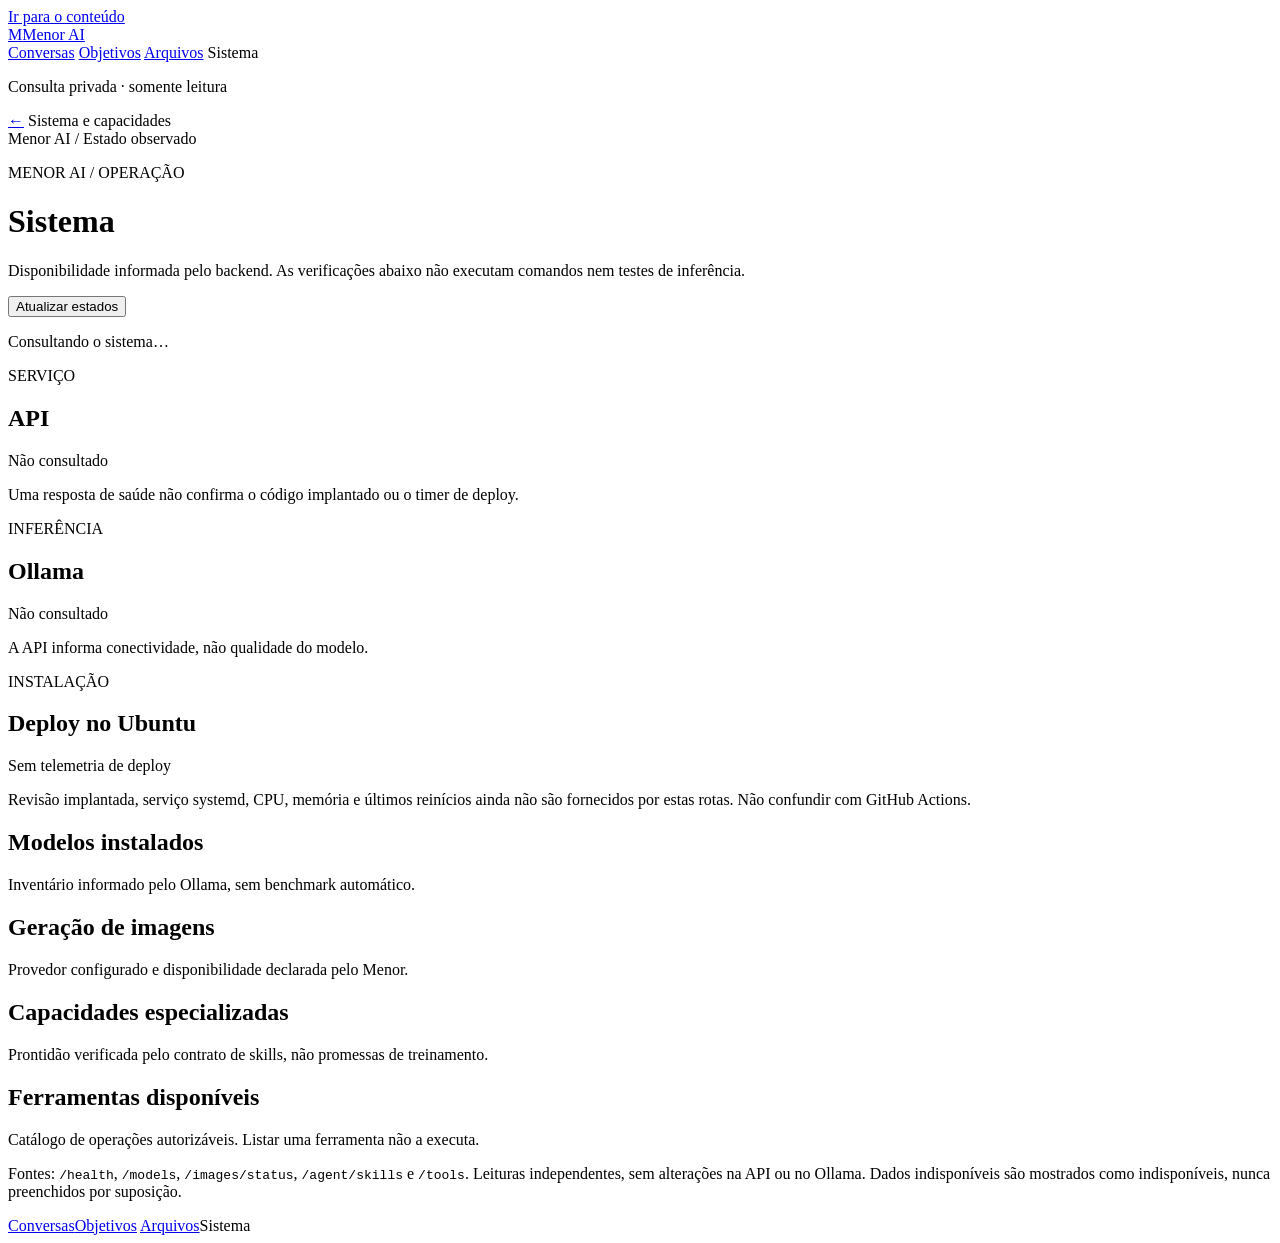
==== src/api/system_assets/system.html @ be98dcc6 "feat(chat-e): painel privado de sistema, imagens, modelos e ferramentas sem escrita" ====
<!doctype html>
<html lang="pt-BR">
<head>
<meta charset="utf-8">
<meta name="viewport" content="width=device-width, initial-scale=1">
<meta name="theme-color" content="#0d0e16">
<title>Sistema e capacidades — Menor AI</title>
<link rel="stylesheet" href="/workspace/system/assets.css">
</head>
<body>
<a class="skip-link" href="#content">Ir para o conteúdo</a>
<div class="shell">
<aside class="sidebar">
  <a class="brand" href="/" aria-label="Menor AI — voltar às conversas">
    <span class="mark" aria-hidden="true">M</span><span>Menor <span class="quiet">AI</span></span>
  </a>
  <nav class="side-nav" aria-label="Navegação principal">
    <a href="/">Conversas</a>
    <a href="/workspace/objectives">Objetivos</a>
    <a href="/files/view">Arquivos</a>
    <span aria-current="page">Sistema</span>
  </nav>
  <p class="side-foot">Consulta privada · somente leitura</p>
</aside>
<div class="main-shell">
<header class="topbar">
  <div class="topbar-leading"><a href="/" aria-label="Voltar às conversas">←</a>
    <span>Sistema e capacidades</span></div>
  <span class="topbar-hint">Menor AI / Estado observado</span>
</header>
<main class="content" id="content">
  <div class="intro">
    <div><p class="eyebrow">MENOR AI / OPERAÇÃO</p>
      <h1>Sistema</h1>
      <p>Disponibilidade informada pelo backend. As verificações abaixo não executam comandos nem testes de inferência.</p></div>
    <button id="refresh" type="button">Atualizar estados</button>
  </div>
  <p id="updated" class="update-note" role="status" aria-live="polite">Consultando o sistema…</p>
  <div class="summary-grid">
    <section class="panel" aria-labelledby="api-title">
      <p class="eyebrow">SERVIÇO</p><h2 id="api-title">API</h2>
      <p id="api-state" class="primary-status">Não consultado</p>
      <dl id="api-details" class="kv"></dl>
      <p class="footnote">Uma resposta de saúde não confirma o código implantado ou o timer de deploy.</p>
    </section>
    <section class="panel" aria-labelledby="ollama-title">
      <p class="eyebrow">INFERÊNCIA</p><h2 id="ollama-title">Ollama</h2>
      <p id="ollama-state" class="primary-status">Não consultado</p>
      <p id="ollama-explain" class="footnote">A API informa conectividade, não qualidade do modelo.</p>
    </section>
    <section class="panel" aria-labelledby="deploy-title">
      <p class="eyebrow">INSTALAÇÃO</p><h2 id="deploy-title">Deploy no Ubuntu</h2>
      <p class="primary-status unknown">Sem telemetria de deploy</p>
      <p class="footnote">Revisão implantada, serviço systemd, CPU, memória e últimos reinícios ainda não são fornecidos por estas rotas. Não confundir com GitHub Actions.</p>
    </section>
  </div>
  <section class="section" aria-labelledby="models-title">
    <div class="section-header"><div><h2 id="models-title">Modelos instalados</h2>
      <p>Inventário informado pelo Ollama, sem benchmark automático.</p></div></div>
    <div id="models" class="grid" aria-live="polite"></div>
  </section>
  <section class="section" aria-labelledby="images-title">
    <div class="section-header"><div><h2 id="images-title">Geração de imagens</h2>
      <p>Provedor configurado e disponibilidade declarada pelo Menor.</p></div></div>
    <div id="images" class="grid" aria-live="polite"></div>
  </section>
  <section class="section" aria-labelledby="skills-title">
    <div class="section-header"><div><h2 id="skills-title">Capacidades especializadas</h2>
      <p>Prontidão verificada pelo contrato de skills, não promessas de treinamento.</p></div></div>
    <div id="skills" class="grid" aria-live="polite"></div>
  </section>
  <section class="section" aria-labelledby="tools-title">
    <div class="section-header"><div><h2 id="tools-title">Ferramentas disponíveis</h2>
      <p>Catálogo de operações autorizáveis. Listar uma ferramenta não a executa.</p></div></div>
    <div id="tools" class="grid" aria-live="polite"></div>
  </section>
  <p class="source-note">Fontes: <code>/health</code>, <code>/models</code>, <code>/images/status</code>,
  <code>/agent/skills</code> e <code>/tools</code>. Leituras independentes, sem alterações na API ou no Ollama.
  Dados indisponíveis são mostrados como indisponíveis, nunca preenchidos por suposição.</p>
</main>
<nav class="mobile-nav" aria-label="Navegação rápida">
  <a href="/">Conversas</a><a href="/workspace/objectives">Objetivos</a>
  <a href="/files/view">Arquivos</a><span aria-current="page">Sistema</span>
</nav>
</div></div>
<script defer src="/workspace/system/assets.js"></script>
</body></html>
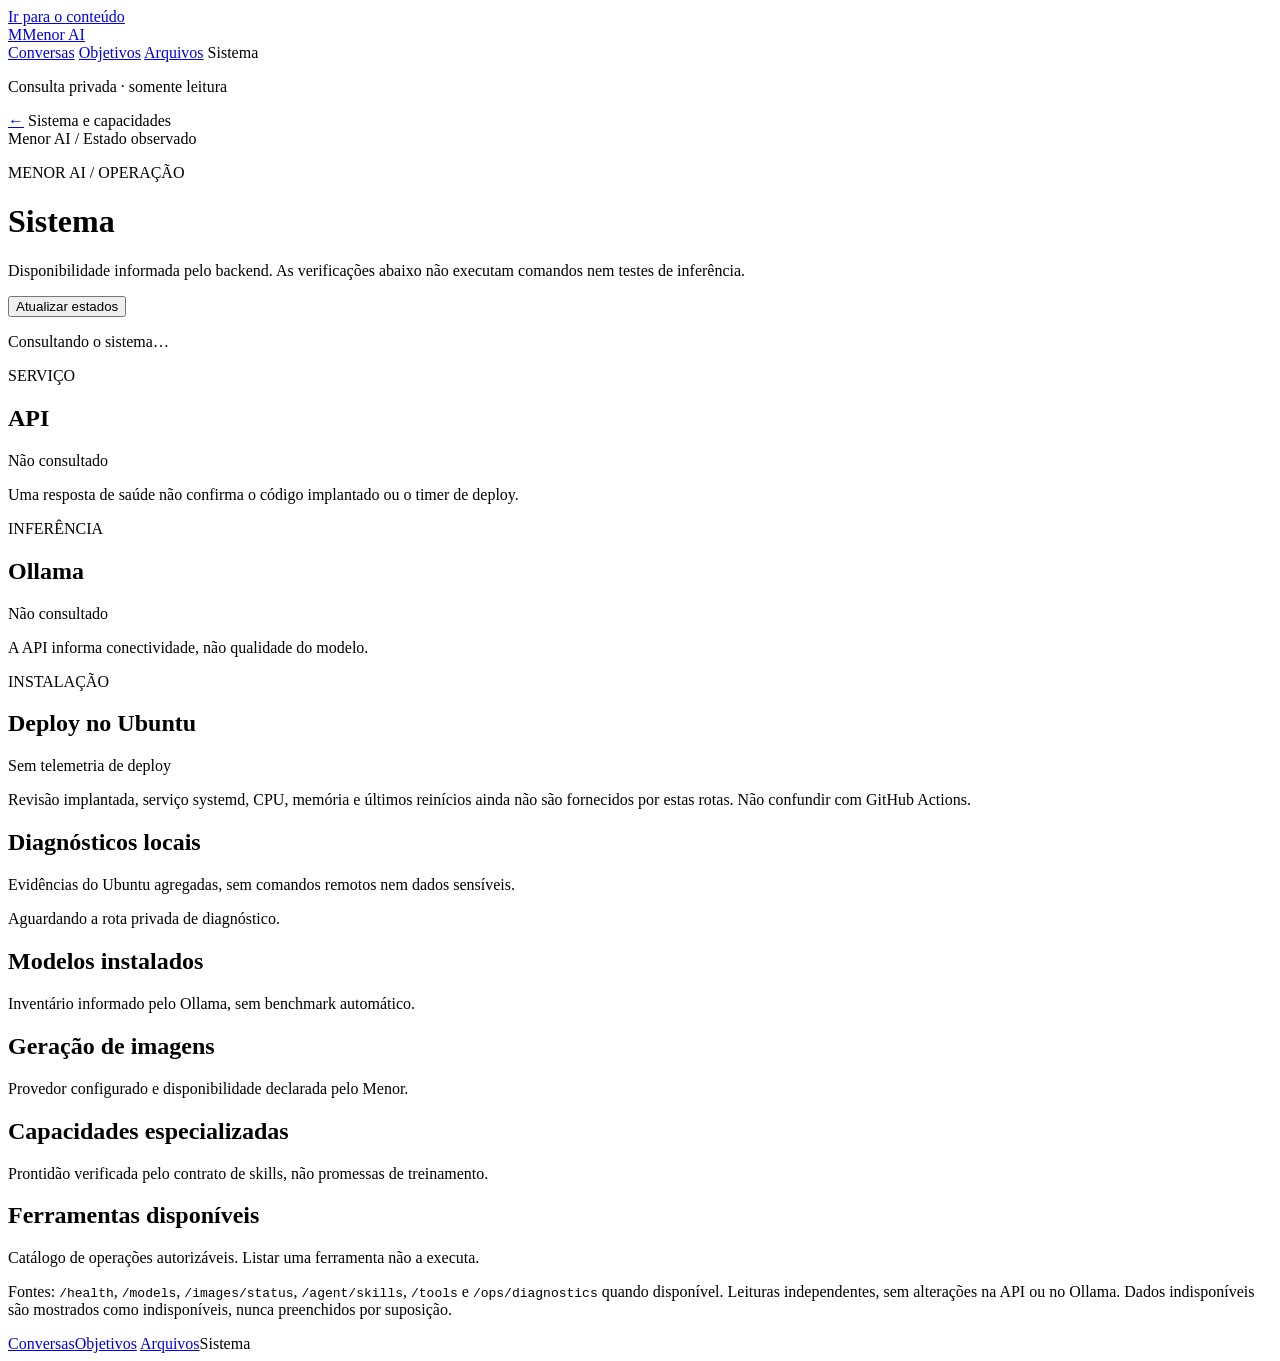
==== commit 6d0f1f46: "feat(chat-e): exibir diagnósticos privados verificados ou indisponíveis sem simular sucesso" ====
--- a/src/api/system_assets/system.html
+++ b/src/api/system_assets/system.html
@@ -54,6 +54,13 @@
       <p class="footnote">Revisão implantada, serviço systemd, CPU, memória e últimos reinícios ainda não são fornecidos por estas rotas. Não confundir com GitHub Actions.</p>
     </section>
   </div>
+  <section class="section" aria-labelledby="diagnostics-title">
+    <div class="section-header"><div><h2 id="diagnostics-title">Diagnósticos locais</h2>
+      <p>Evidências do Ubuntu agregadas, sem comandos remotos nem dados sensíveis.</p></div></div>
+    <div id="diagnostics" class="grid" aria-live="polite">
+      <p class="empty">Aguardando a rota privada de diagnóstico.</p>
+    </div>
+  </section>
   <section class="section" aria-labelledby="models-title">
     <div class="section-header"><div><h2 id="models-title">Modelos instalados</h2>
       <p>Inventário informado pelo Ollama, sem benchmark automático.</p></div></div>
@@ -75,7 +82,7 @@
     <div id="tools" class="grid" aria-live="polite"></div>
   </section>
   <p class="source-note">Fontes: <code>/health</code>, <code>/models</code>, <code>/images/status</code>,
-  <code>/agent/skills</code> e <code>/tools</code>. Leituras independentes, sem alterações na API ou no Ollama.
+  <code>/agent/skills</code>, <code>/tools</code> e <code>/ops/diagnostics</code> quando disponível. Leituras independentes, sem alterações na API ou no Ollama.
   Dados indisponíveis são mostrados como indisponíveis, nunca preenchidos por suposição.</p>
 </main>
 <nav class="mobile-nav" aria-label="Navegação rápida">
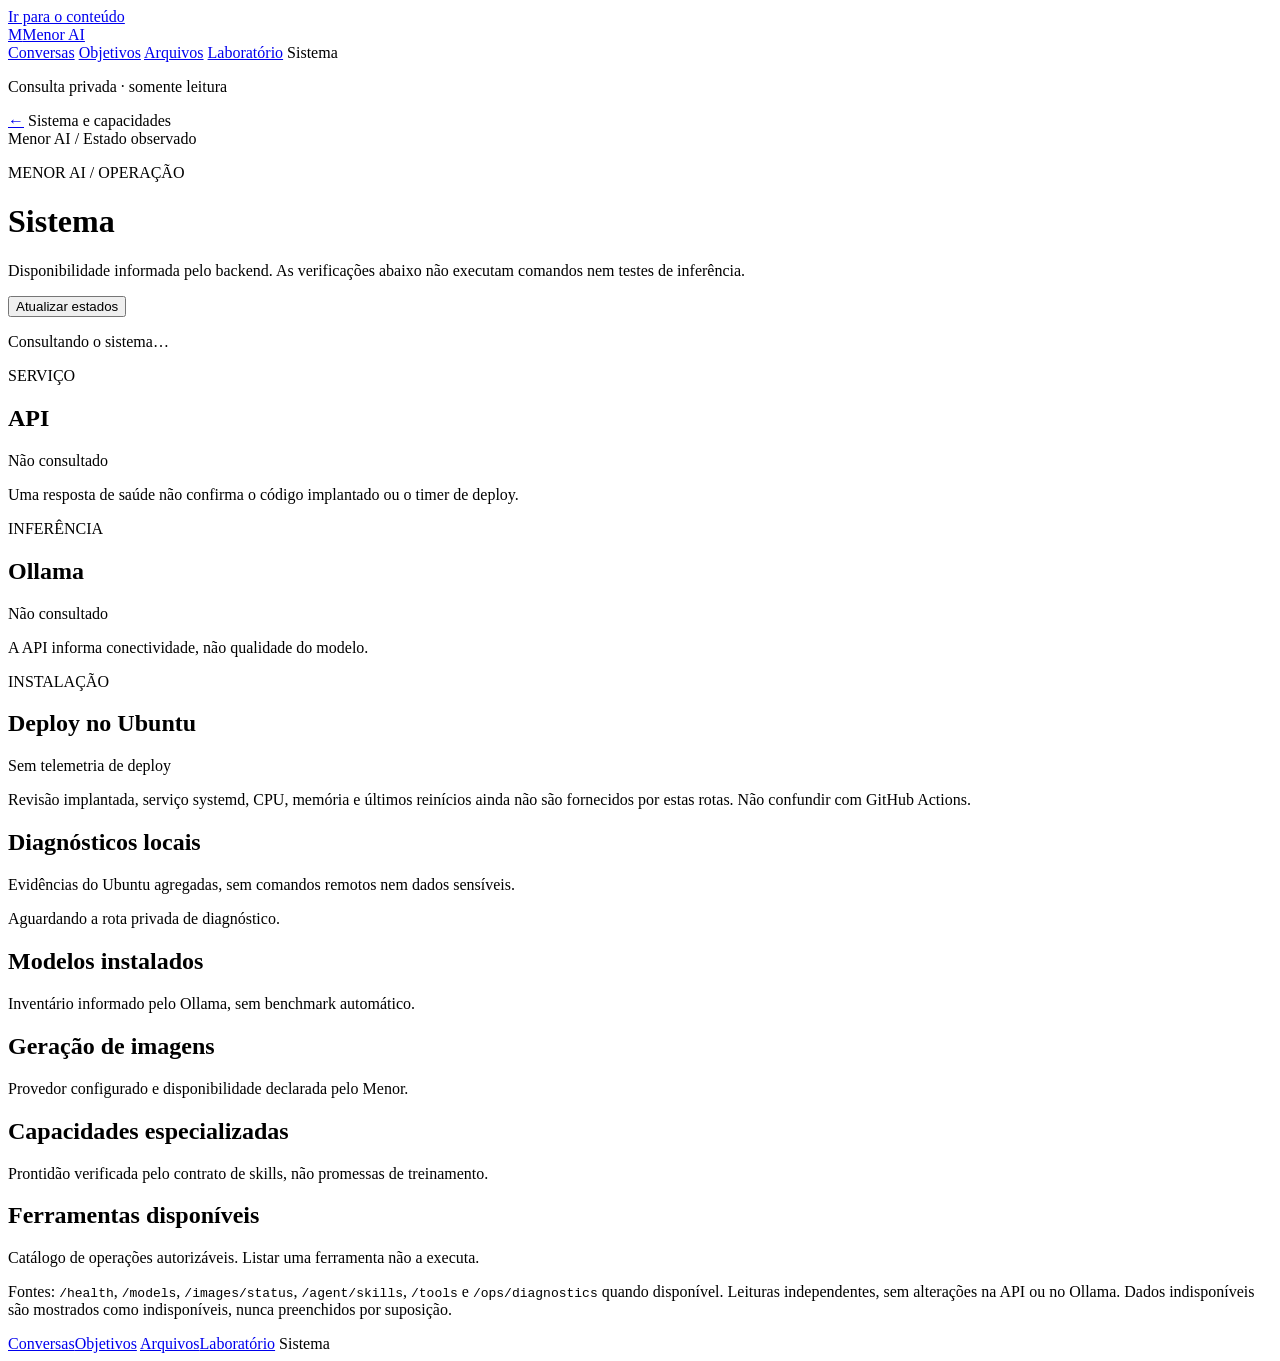
==== commit eaef8517: "feat(ui): reordenar HUD e navegacao PC/iPhone com testes de acessibilidade" ====
--- a/src/api/system_assets/system.html
+++ b/src/api/system_assets/system.html
@@ -18,6 +18,7 @@
     <a href="/">Conversas</a>
     <a href="/workspace/objectives">Objetivos</a>
     <a href="/files/view">Arquivos</a>
+    <a href="/lab/view">Laboratório</a>
     <span aria-current="page">Sistema</span>
   </nav>
   <p class="side-foot">Consulta privada · somente leitura</p>
@@ -87,7 +88,8 @@
 </main>
 <nav class="mobile-nav" aria-label="Navegação rápida">
   <a href="/">Conversas</a><a href="/workspace/objectives">Objetivos</a>
-  <a href="/files/view">Arquivos</a><span aria-current="page">Sistema</span>
+  <a href="/files/view">Arquivos</a><a href="/lab/view">Laboratório</a>
+    <span aria-current="page">Sistema</span>
 </nav>
 </div></div>
 <script defer src="/workspace/system/assets.js"></script>
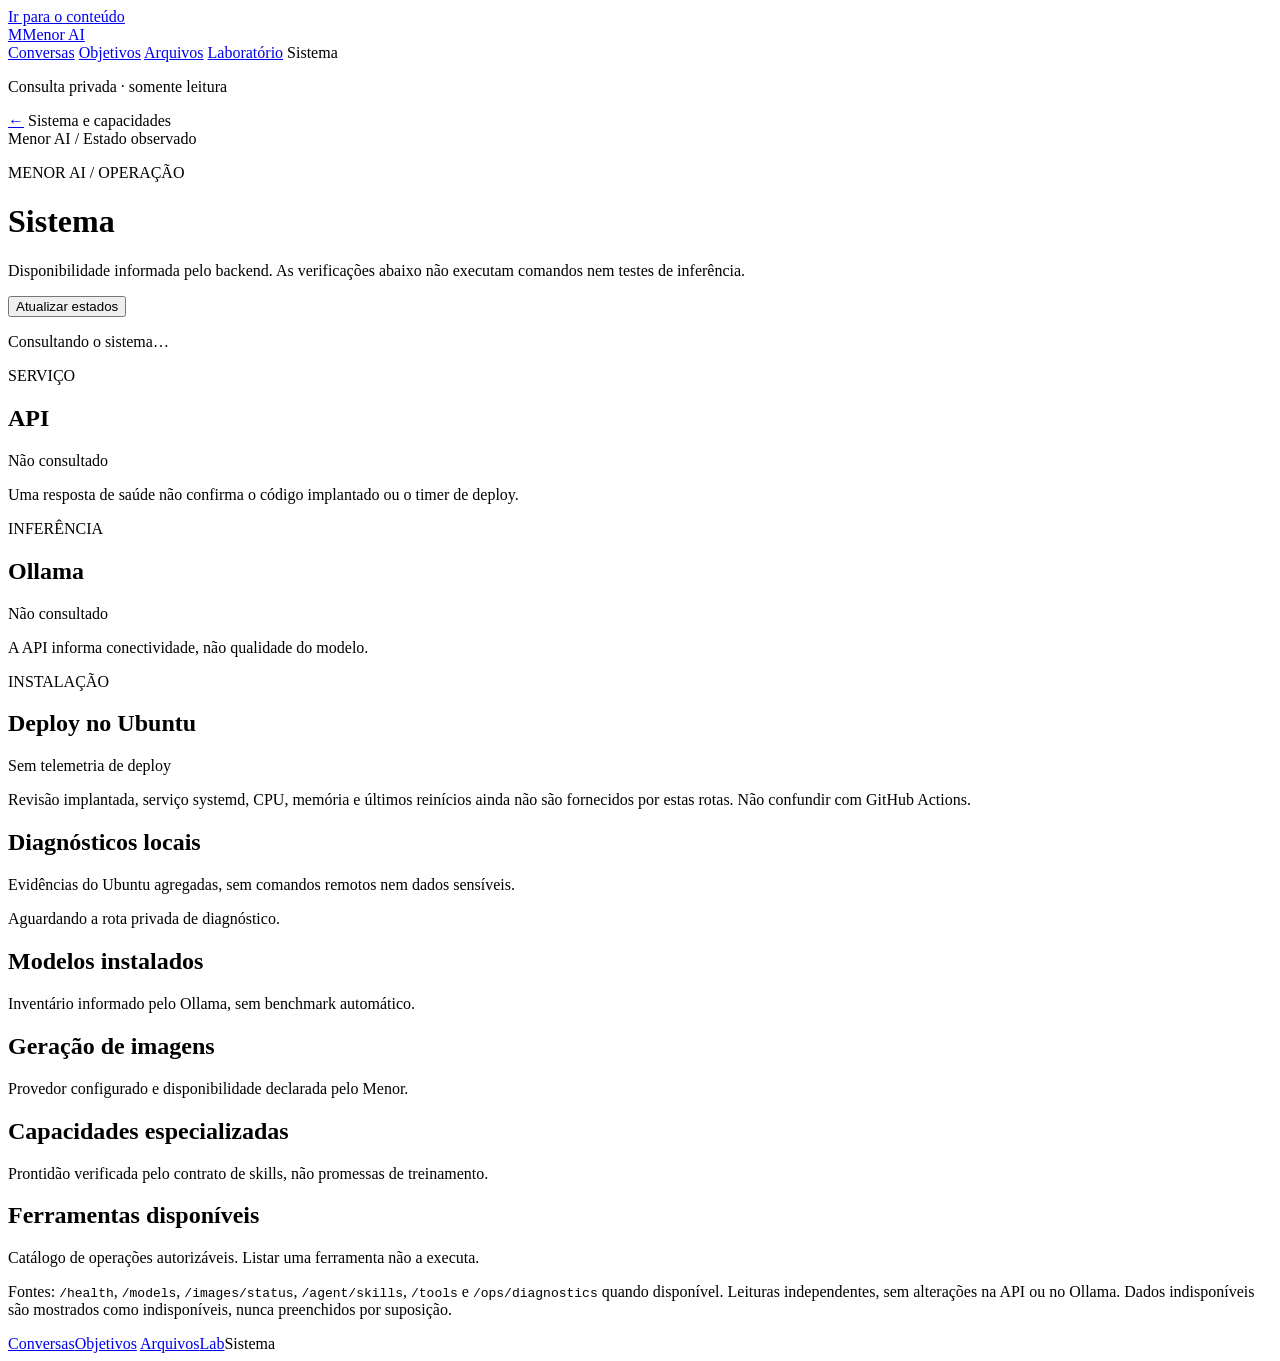
==== commit 2fe50d74: "feat(ui): melhorar laboratorio e alinhar navegacao de workspaces" ====
--- a/src/api/system_assets/system.html
+++ b/src/api/system_assets/system.html
@@ -88,8 +88,7 @@
 </main>
 <nav class="mobile-nav" aria-label="Navegação rápida">
   <a href="/">Conversas</a><a href="/workspace/objectives">Objetivos</a>
-  <a href="/files/view">Arquivos</a><a href="/lab/view">Laboratório</a>
-    <span aria-current="page">Sistema</span>
+  <a href="/files/view">Arquivos</a><a href="/lab/view">Lab</a><span aria-current="page">Sistema</span>
 </nav>
 </div></div>
 <script defer src="/workspace/system/assets.js"></script>
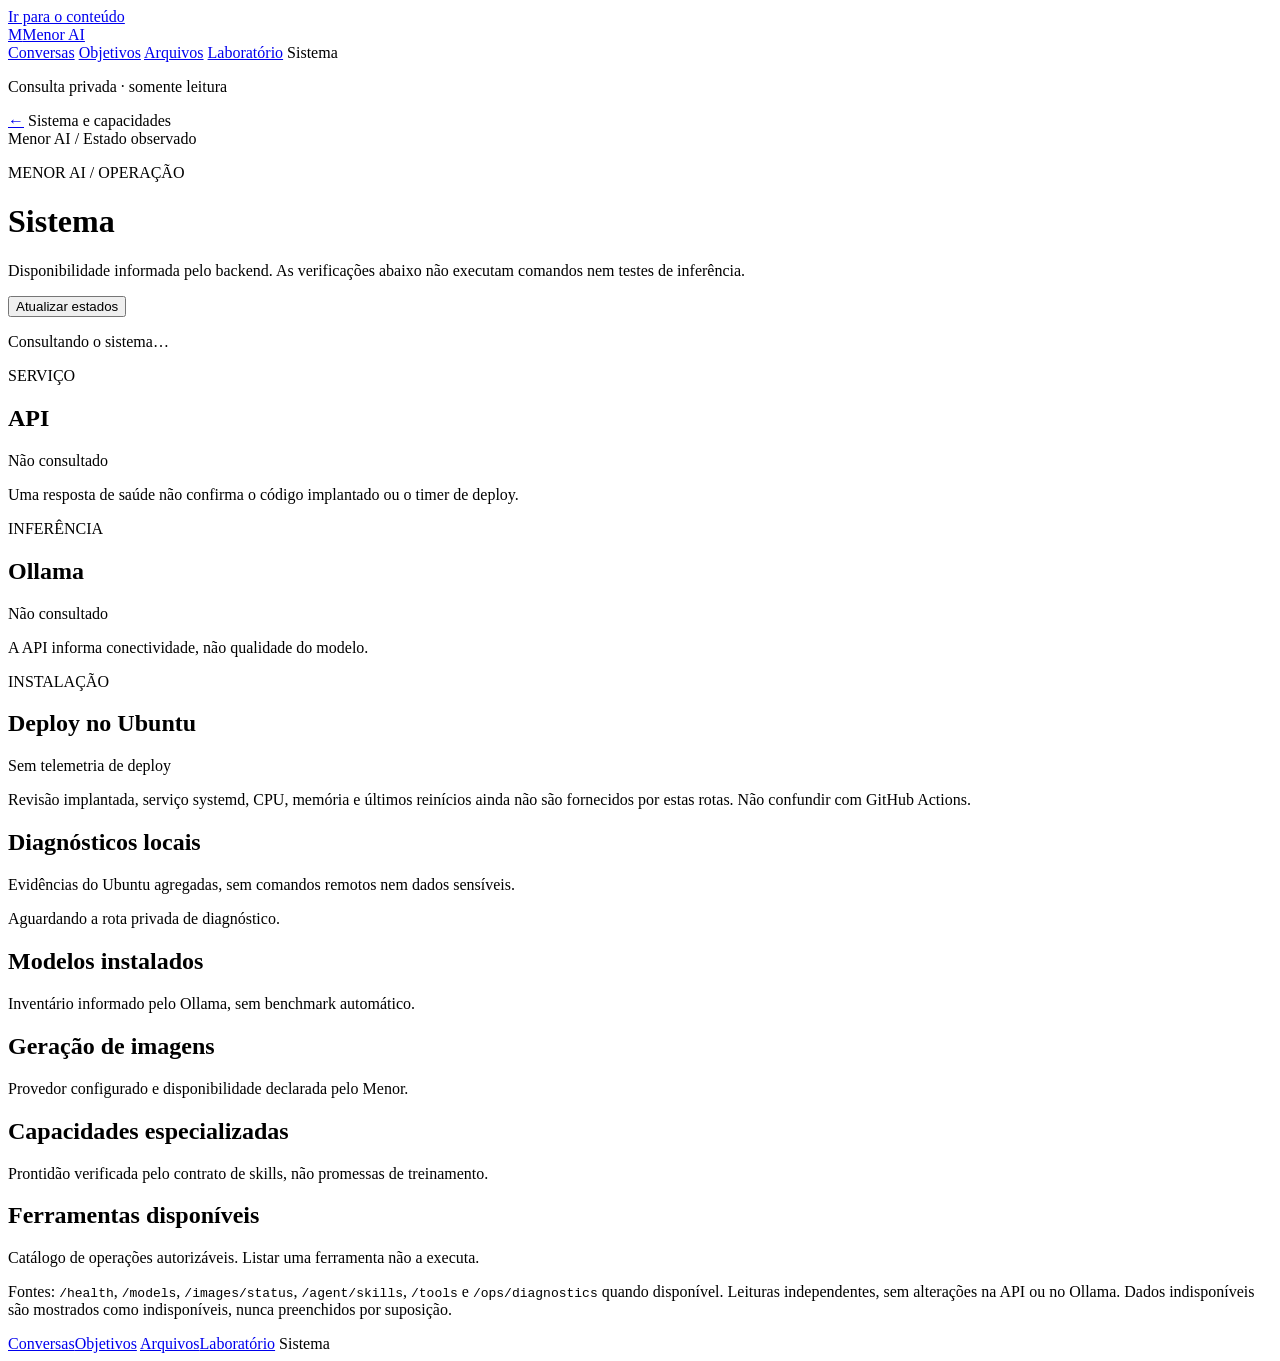
==== commit 4e589bb0: "feat(ui): novo HUD, organização e interações PC/iPhone (#100) * feat(ui): reordenar HUD e navegacao " ====
--- a/src/api/system_assets/system.html
+++ b/src/api/system_assets/system.html
@@ -88,7 +88,8 @@
 </main>
 <nav class="mobile-nav" aria-label="Navegação rápida">
   <a href="/">Conversas</a><a href="/workspace/objectives">Objetivos</a>
-  <a href="/files/view">Arquivos</a><a href="/lab/view">Lab</a><span aria-current="page">Sistema</span>
+  <a href="/files/view">Arquivos</a><a href="/lab/view">Laboratório</a>
+    <span aria-current="page">Sistema</span>
 </nav>
 </div></div>
 <script defer src="/workspace/system/assets.js"></script>
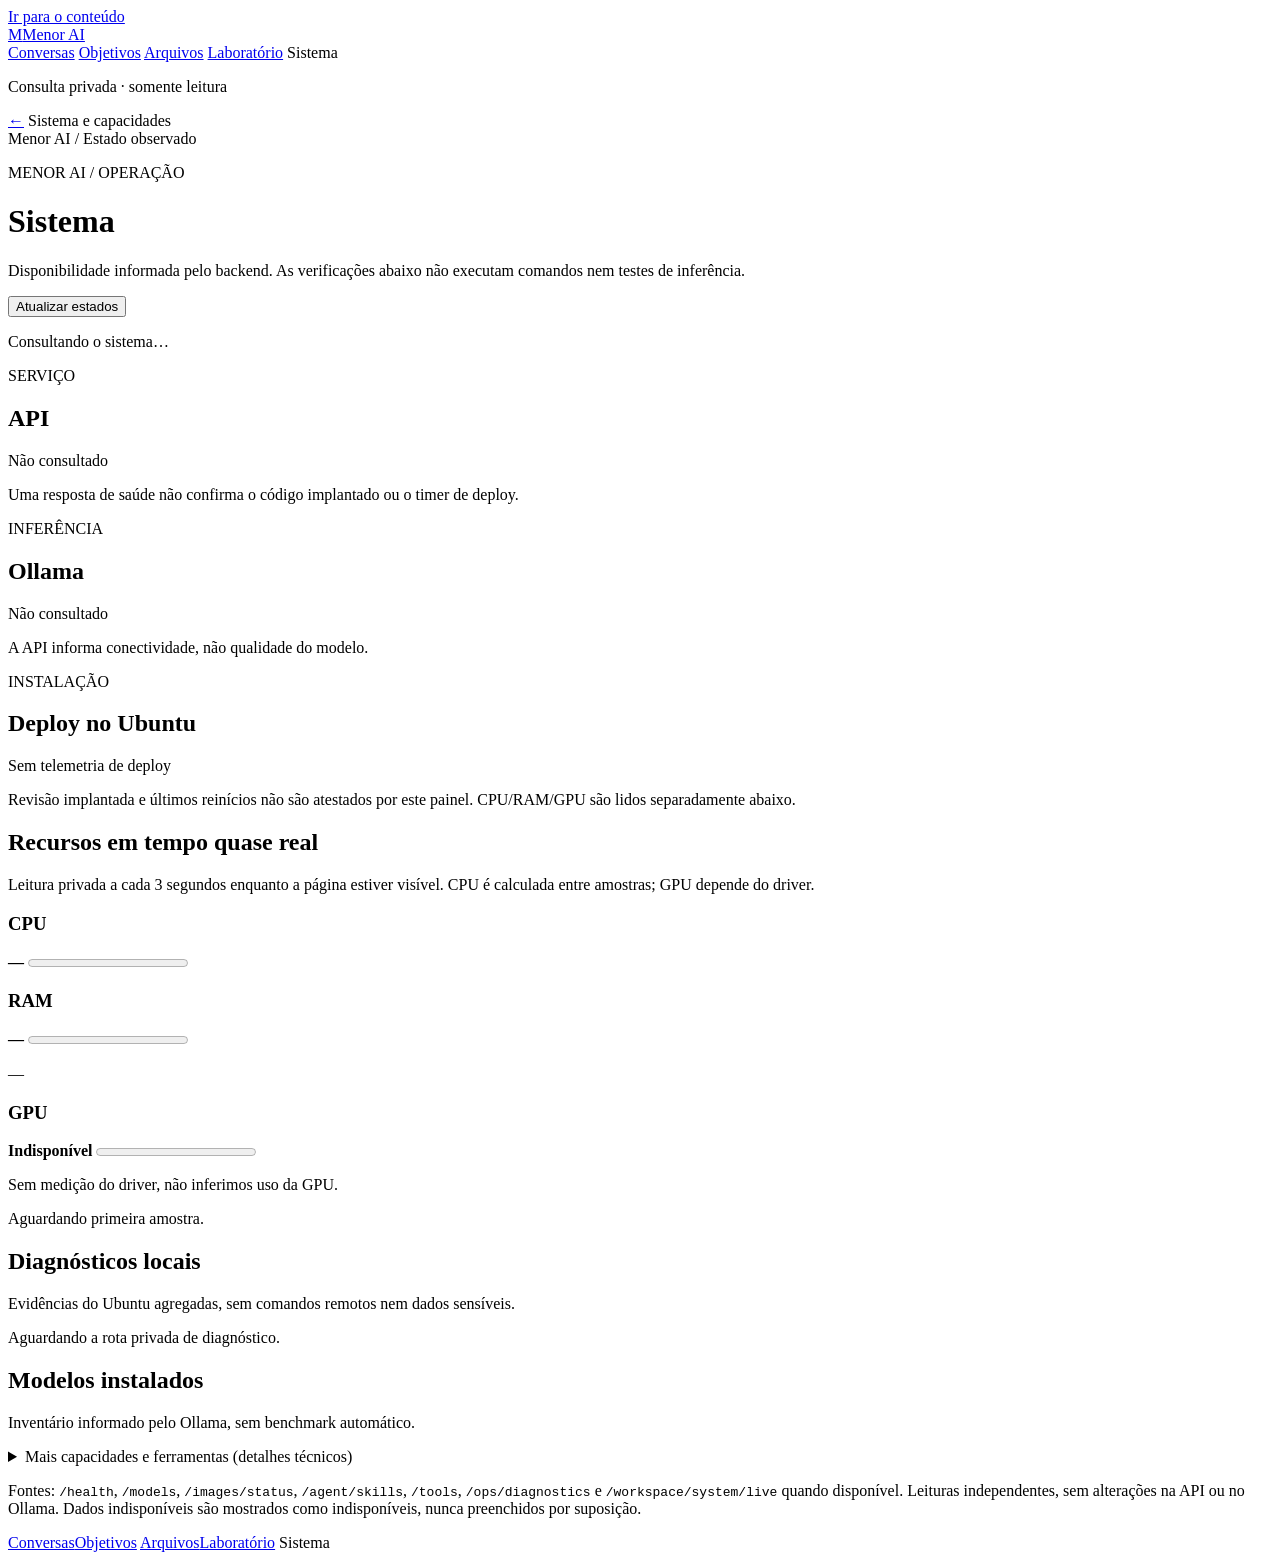
==== commit 417a796f: "feat(e11): redesign Lab reports, dual-model evals, live Systems and CPU profiling" ====
--- a/src/api/system_assets/system.html
+++ b/src/api/system_assets/system.html
@@ -52,9 +52,24 @@
     <section class="panel" aria-labelledby="deploy-title">
       <p class="eyebrow">INSTALAÇÃO</p><h2 id="deploy-title">Deploy no Ubuntu</h2>
       <p class="primary-status unknown">Sem telemetria de deploy</p>
-      <p class="footnote">Revisão implantada, serviço systemd, CPU, memória e últimos reinícios ainda não são fornecidos por estas rotas. Não confundir com GitHub Actions.</p>
+      <p class="footnote">Revisão implantada e últimos reinícios não são atestados por este painel. CPU/RAM/GPU são lidos separadamente abaixo.</p>
     </section>
   </div>
+  <section class="section" aria-labelledby="resources-title">
+    <div class="section-header"><div><h2 id="resources-title">Recursos em tempo quase real</h2>
+      <p>Leitura privada a cada 3 segundos enquanto a página estiver visível. CPU é calculada entre amostras; GPU depende do driver.</p></div></div>
+    <div class="metric-grid">
+      <article class="panel metric-card"><h3>CPU</h3><strong id="live-cpu">—</strong>
+        <progress id="cpu-bar" max="100" value="0"></progress></article>
+      <article class="panel metric-card"><h3>RAM</h3><strong id="live-ram">—</strong>
+        <progress id="ram-bar" max="100" value="0"></progress><p id="live-ram-detail" class="footnote">—</p></article>
+      <article class="panel metric-card"><h3>GPU</h3><strong id="live-gpu">Indisponível</strong>
+        <progress id="gpu-bar" max="100" value="0"></progress>
+        <p class="footnote">Sem medição do driver, não inferimos uso da GPU.</p></article>
+    </div>
+    <p id="live-updated" class="update-note" role="status">Aguardando primeira amostra.</p>
+    <div id="live-models" class="grid" aria-label="Modelos efetivamente carregados"></div>
+  </section>
   <section class="section" aria-labelledby="diagnostics-title">
     <div class="section-header"><div><h2 id="diagnostics-title">Diagnósticos locais</h2>
       <p>Evidências do Ubuntu agregadas, sem comandos remotos nem dados sensíveis.</p></div></div>
@@ -67,6 +82,7 @@
       <p>Inventário informado pelo Ollama, sem benchmark automático.</p></div></div>
     <div id="models" class="grid" aria-live="polite"></div>
   </section>
+  <details class="advanced-group"><summary>Mais capacidades e ferramentas (detalhes técnicos)</summary>
   <section class="section" aria-labelledby="images-title">
     <div class="section-header"><div><h2 id="images-title">Geração de imagens</h2>
       <p>Provedor configurado e disponibilidade declarada pelo Menor.</p></div></div>
@@ -82,8 +98,9 @@
       <p>Catálogo de operações autorizáveis. Listar uma ferramenta não a executa.</p></div></div>
     <div id="tools" class="grid" aria-live="polite"></div>
   </section>
+  </details>
   <p class="source-note">Fontes: <code>/health</code>, <code>/models</code>, <code>/images/status</code>,
-  <code>/agent/skills</code>, <code>/tools</code> e <code>/ops/diagnostics</code> quando disponível. Leituras independentes, sem alterações na API ou no Ollama.
+  <code>/agent/skills</code>, <code>/tools</code>, <code>/ops/diagnostics</code> e <code>/workspace/system/live</code> quando disponível. Leituras independentes, sem alterações na API ou no Ollama.
   Dados indisponíveis são mostrados como indisponíveis, nunca preenchidos por suposição.</p>
 </main>
 <nav class="mobile-nav" aria-label="Navegação rápida">
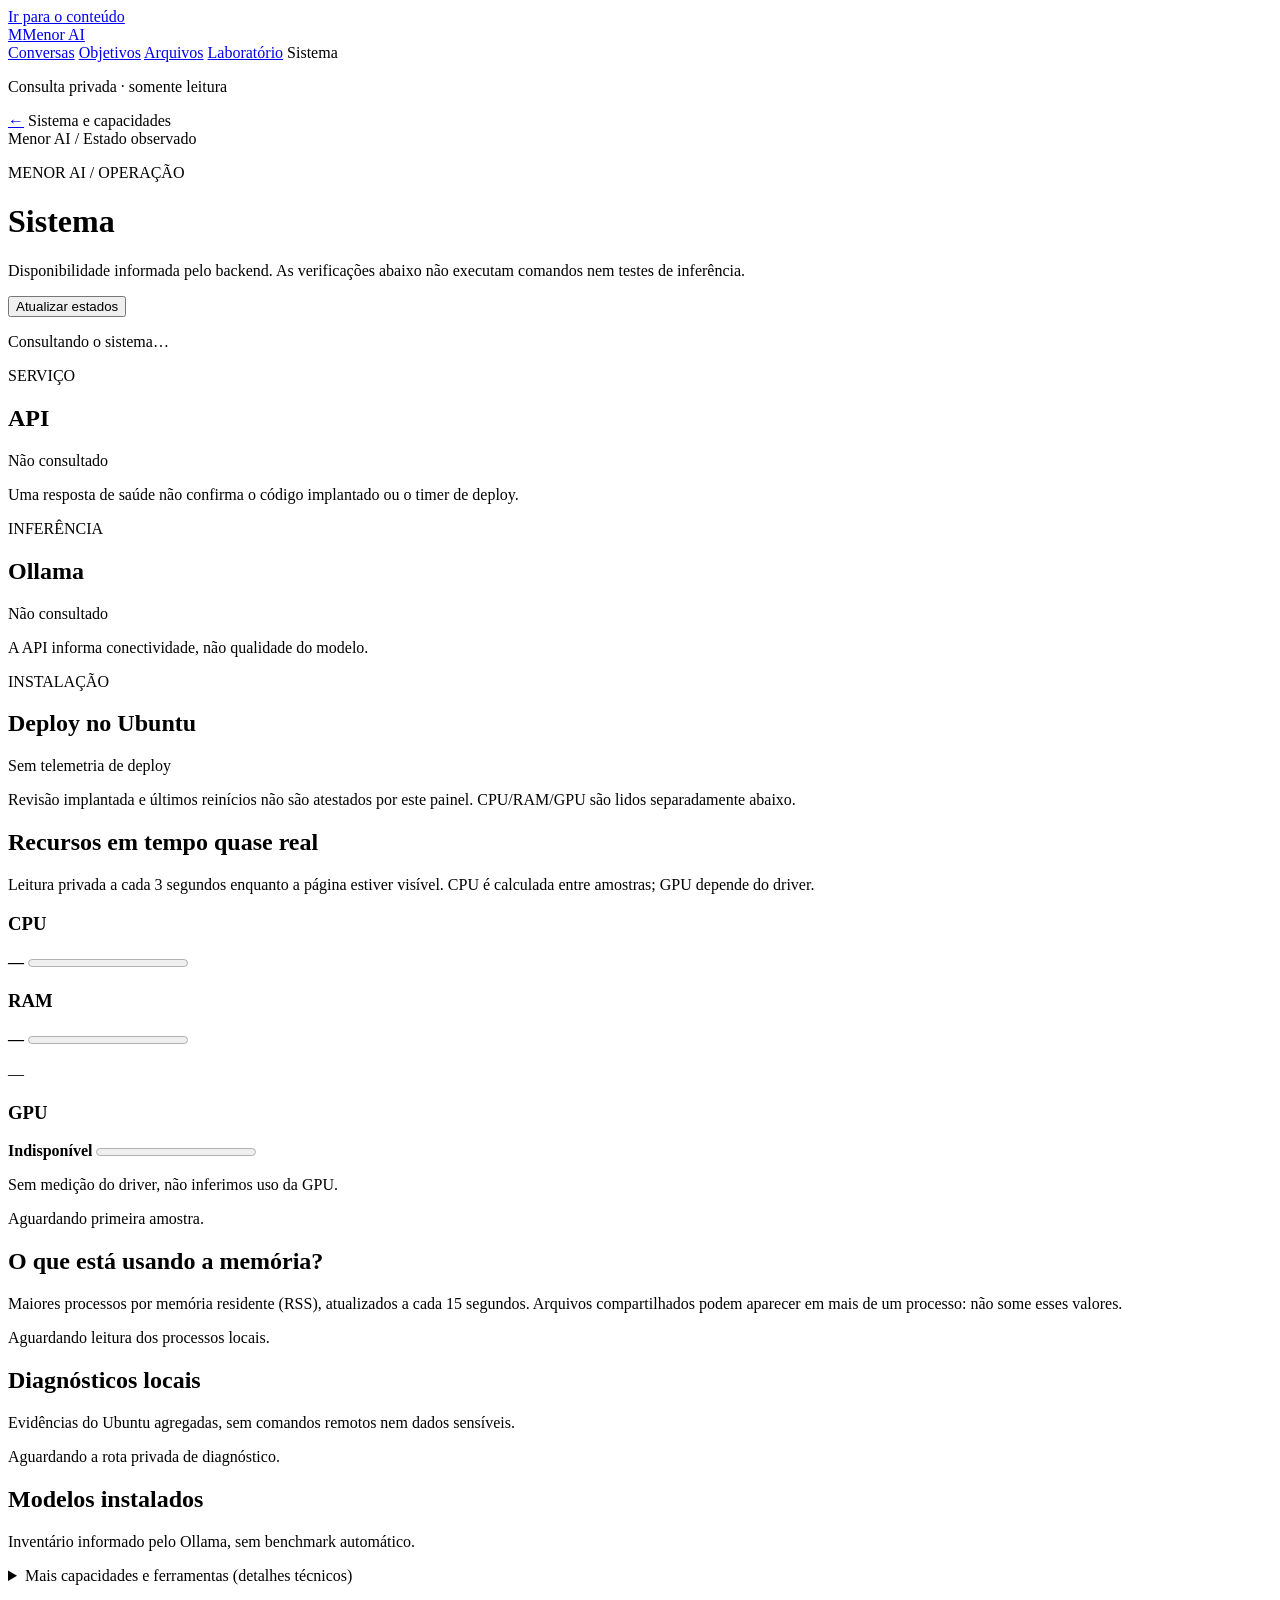
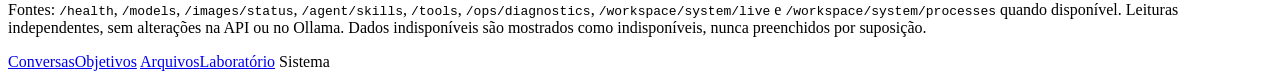
==== commit 2a0c1637: "feat(e12): diagnose Qwen CPU bottlenecks and reveal RAM process usage" ====
--- a/src/api/system_assets/system.html
+++ b/src/api/system_assets/system.html
@@ -70,6 +70,15 @@
     <p id="live-updated" class="update-note" role="status">Aguardando primeira amostra.</p>
     <div id="live-models" class="grid" aria-label="Modelos efetivamente carregados"></div>
   </section>
+  <section class="section" aria-labelledby="processes-title">
+    <div class="section-header"><div><h2 id="processes-title">O que está usando a memória?</h2>
+      <p>Maiores processos por memória residente (RSS), atualizados a cada 15 segundos.
+      Arquivos compartilhados podem aparecer em mais de um processo: não some esses valores.</p></div></div>
+    <div id="memory-processes" class="process-list" aria-live="polite">
+      <p class="empty">Aguardando leitura dos processos locais.</p>
+    </div>
+    <p id="processes-updated" class="update-note" role="status"></p>
+  </section>
   <section class="section" aria-labelledby="diagnostics-title">
     <div class="section-header"><div><h2 id="diagnostics-title">Diagnósticos locais</h2>
       <p>Evidências do Ubuntu agregadas, sem comandos remotos nem dados sensíveis.</p></div></div>
@@ -100,7 +109,7 @@
   </section>
   </details>
   <p class="source-note">Fontes: <code>/health</code>, <code>/models</code>, <code>/images/status</code>,
-  <code>/agent/skills</code>, <code>/tools</code>, <code>/ops/diagnostics</code> e <code>/workspace/system/live</code> quando disponível. Leituras independentes, sem alterações na API ou no Ollama.
+  <code>/agent/skills</code>, <code>/tools</code>, <code>/ops/diagnostics</code>, <code>/workspace/system/live</code> e <code>/workspace/system/processes</code> quando disponível. Leituras independentes, sem alterações na API ou no Ollama.
   Dados indisponíveis são mostrados como indisponíveis, nunca preenchidos por suposição.</p>
 </main>
 <nav class="mobile-nav" aria-label="Navegação rápida">
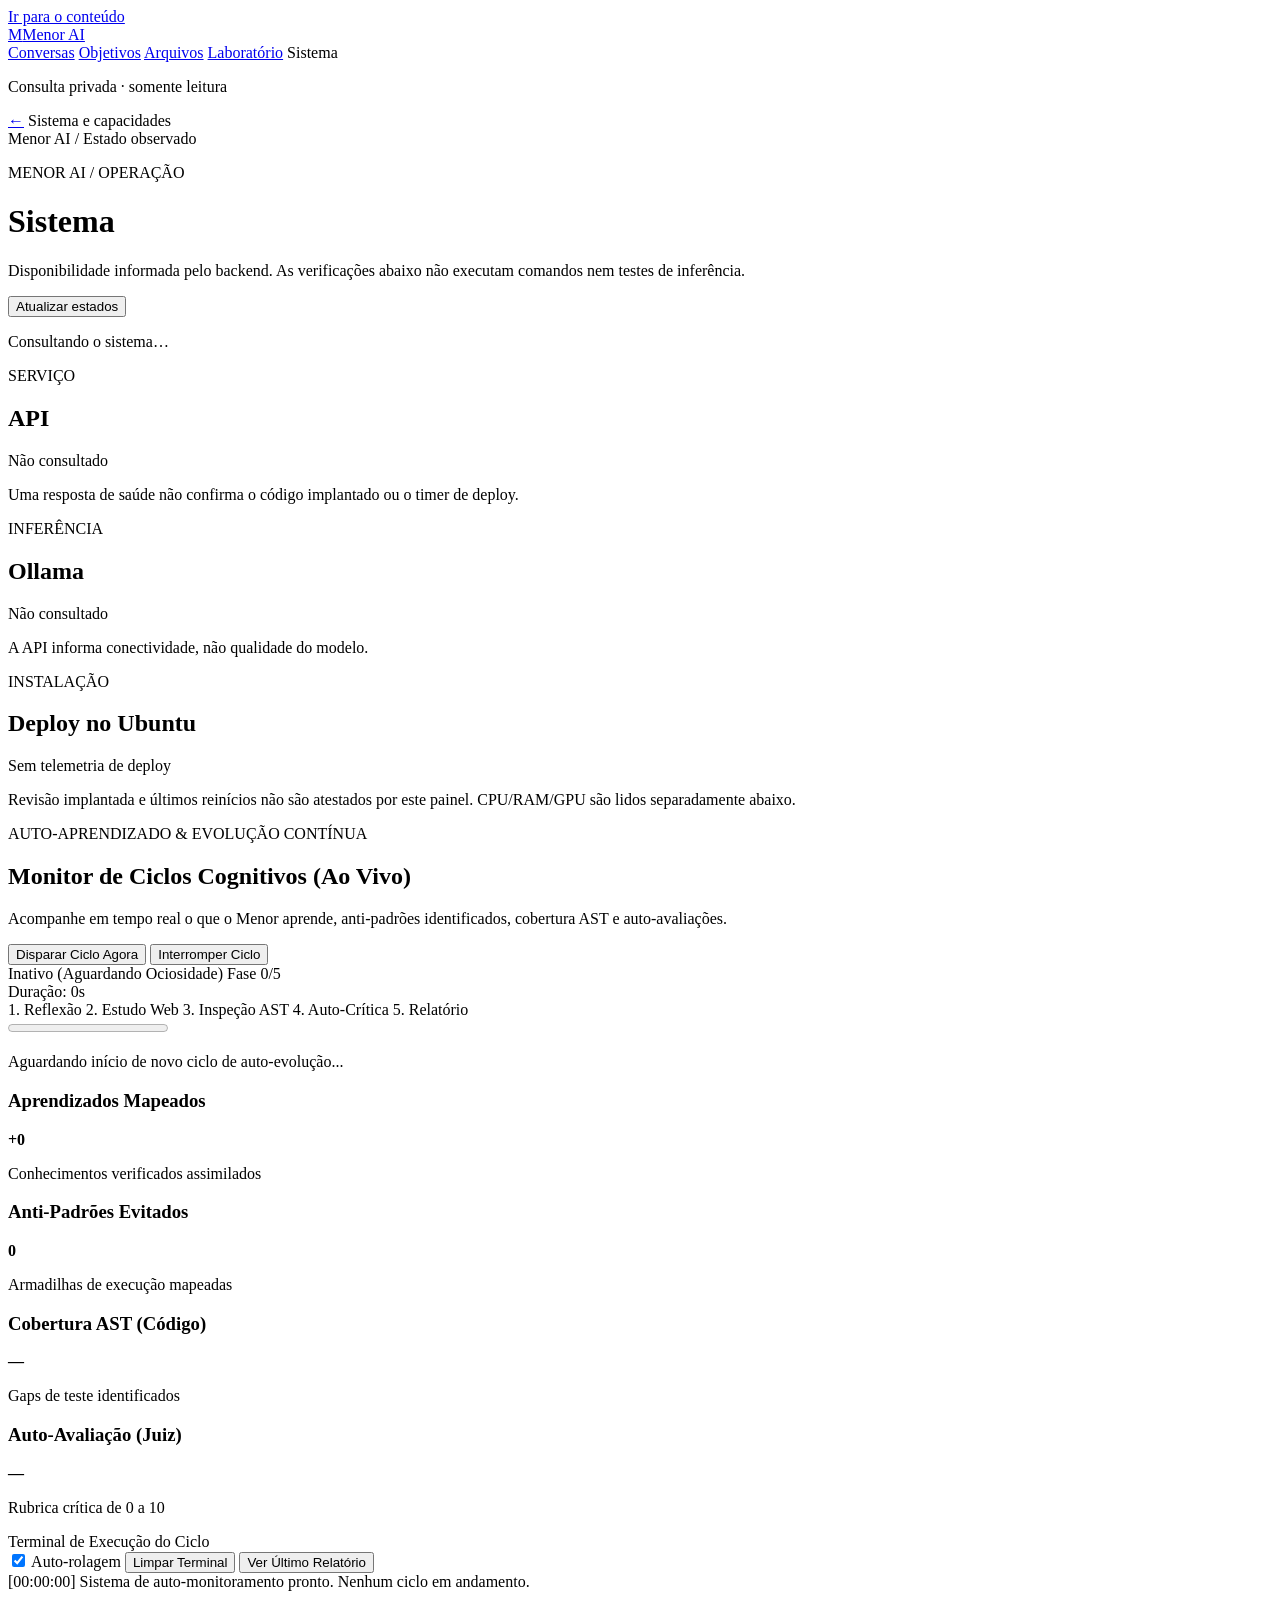
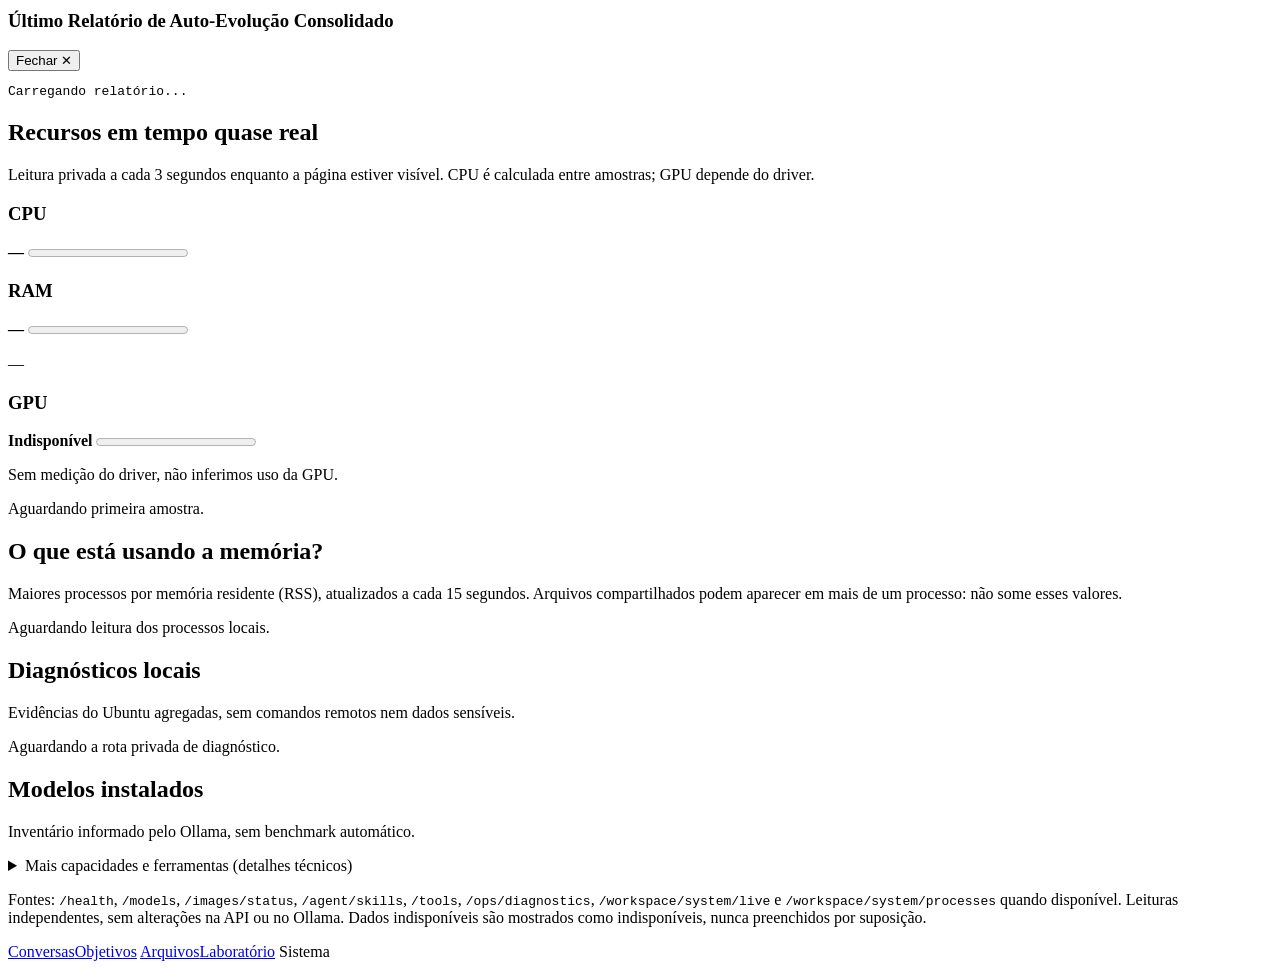
==== commit 777ec111: "feat: adicionar tela de auto-monitoramento ao vivo de ciclos cognitivos e telemetria" ====
--- a/src/api/system_assets/system.html
+++ b/src/api/system_assets/system.html
@@ -55,6 +55,85 @@
       <p class="footnote">Revisão implantada e últimos reinícios não são atestados por este painel. CPU/RAM/GPU são lidos separadamente abaixo.</p>
     </section>
   </div>
+  <section class="section" id="cycle-monitor" aria-labelledby="cycle-title">
+    <div class="section-header">
+      <div class="cycle-header-flex">
+        <div>
+          <p class="eyebrow">AUTO-APRENDIZADO & EVOLUÇÃO CONTÍNUA</p>
+          <h2 id="cycle-title">Monitor de Ciclos Cognitivos (Ao Vivo)</h2>
+          <p id="cycle-header-desc">Acompanhe em tempo real o que o Menor aprende, anti-padrões identificados, cobertura AST e auto-avaliações.</p>
+        </div>
+        <div class="cycle-actions">
+          <button id="cycle-trigger-btn" type="button" class="btn-primary">Disparar Ciclo Agora</button>
+          <button id="cycle-abort-btn" type="button" class="btn-danger hidden">Interromper Ciclo</button>
+        </div>
+      </div>
+    </div>
+    <div class="panel cycle-status-card">
+      <div class="cycle-status-top">
+        <div class="cycle-badge-group">
+          <span id="cycle-badge" class="state cycle-badge idle">Inativo (Aguardando Ociosidade)</span>
+          <span id="cycle-phase-badge" class="cycle-phase-pill">Fase 0/5</span>
+        </div>
+        <span id="cycle-duration" class="cycle-duration-text">Duração: 0s</span>
+      </div>
+      <div class="cycle-progress-wrapper">
+        <div class="cycle-steps-labels">
+          <span class="step-lbl" id="step-lbl-1">1. Reflexão</span>
+          <span class="step-lbl" id="step-lbl-2">2. Estudo Web</span>
+          <span class="step-lbl" id="step-lbl-3">3. Inspeção AST</span>
+          <span class="step-lbl" id="step-lbl-4">4. Auto-Crítica</span>
+          <span class="step-lbl" id="step-lbl-5">5. Relatório</span>
+        </div>
+        <progress id="cycle-progress-bar" max="100" value="0"></progress>
+      </div>
+      <p id="cycle-current-action" class="cycle-action-note">Aguardando início de novo ciclo de auto-evolução...</p>
+    </div>
+    <div class="metric-grid cycle-metrics-grid">
+      <article class="panel metric-card">
+        <h3>Aprendizados Mapeados</h3>
+        <strong id="metric-learnings">+0</strong>
+        <p class="footnote">Conhecimentos verificados assimilados</p>
+      </article>
+      <article class="panel metric-card">
+        <h3>Anti-Padrões Evitados</h3>
+        <strong id="metric-antipatterns">0</strong>
+        <p class="footnote">Armadilhas de execução mapeadas</p>
+      </article>
+      <article class="panel metric-card">
+        <h3>Cobertura AST (Código)</h3>
+        <strong id="metric-coverage">—</strong>
+        <p id="metric-gaps-detail" class="footnote">Gaps de teste identificados</p>
+      </article>
+      <article class="panel metric-card">
+        <h3>Auto-Avaliação (Juiz)</h3>
+        <strong id="metric-judge-score">—</strong>
+        <p id="metric-gold-detail" class="footnote">Rubrica crítica de 0 a 10</p>
+      </article>
+    </div>
+    <div class="panel cycle-console-panel">
+      <div class="cycle-console-header">
+        <span>Terminal de Execução do Ciclo</span>
+        <div class="console-ctrls">
+          <label class="autoscroll-toggle"><input type="checkbox" id="autoscroll-chk" checked> Auto-rolagem</label>
+          <button type="button" id="clear-cycle-logs-btn" class="btn-xs">Limpar Terminal</button>
+          <button type="button" id="view-report-btn" class="btn-xs">Ver Último Relatório</button>
+        </div>
+      </div>
+      <div id="cycle-terminal" class="cycle-terminal-box" role="log" aria-live="polite">
+        <div class="term-line info"><span class="term-time">[00:00:00]</span> Sistema de auto-monitoramento pronto. Nenhum ciclo em andamento.</div>
+      </div>
+    </div>
+    <div id="report-modal" class="report-drawer hidden">
+      <div class="report-drawer-content panel">
+        <div class="report-drawer-header">
+          <h3>Último Relatório de Auto-Evolução Consolidado</h3>
+          <button type="button" id="close-report-btn" class="btn-xs">Fechar ✕</button>
+        </div>
+        <pre id="report-markdown-view" class="report-markdown-box">Carregando relatório...</pre>
+      </div>
+    </div>
+  </section>
   <section class="section" aria-labelledby="resources-title">
     <div class="section-header"><div><h2 id="resources-title">Recursos em tempo quase real</h2>
       <p>Leitura privada a cada 3 segundos enquanto a página estiver visível. CPU é calculada entre amostras; GPU depende do driver.</p></div></div>
